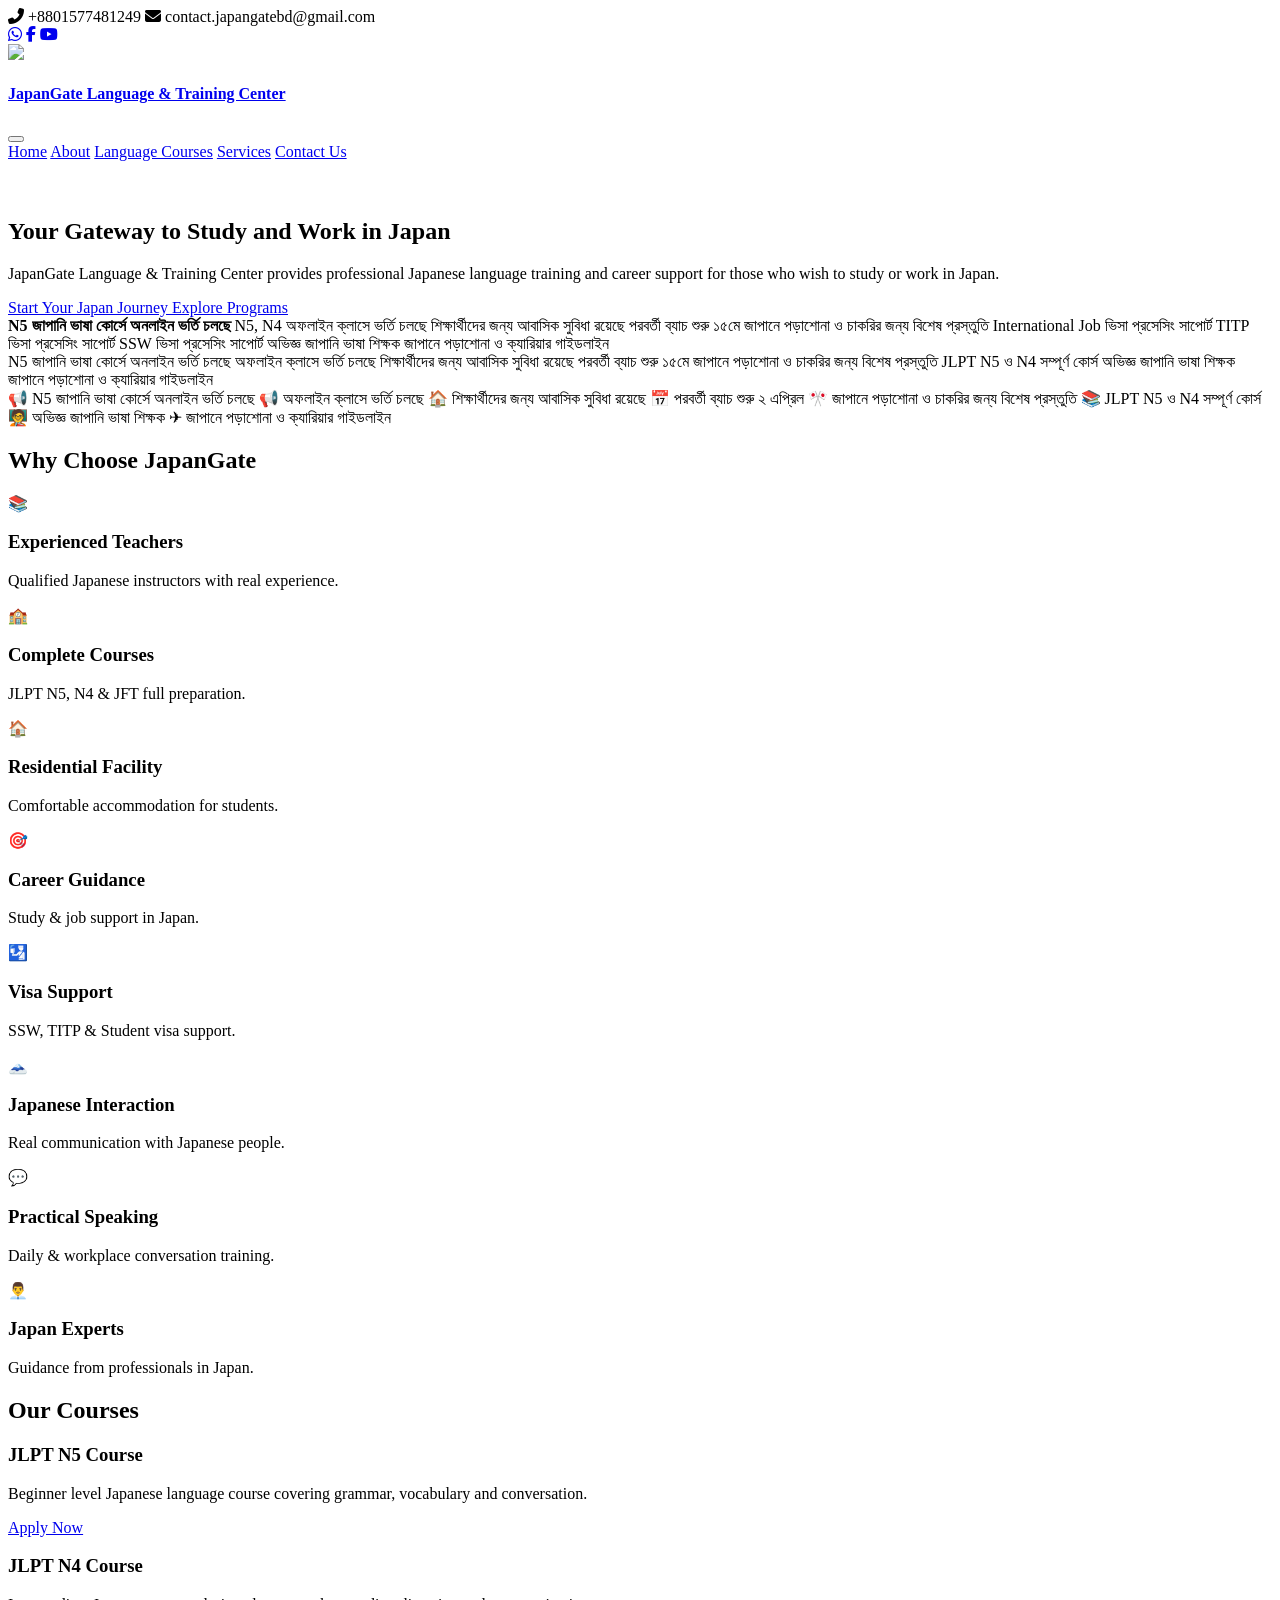
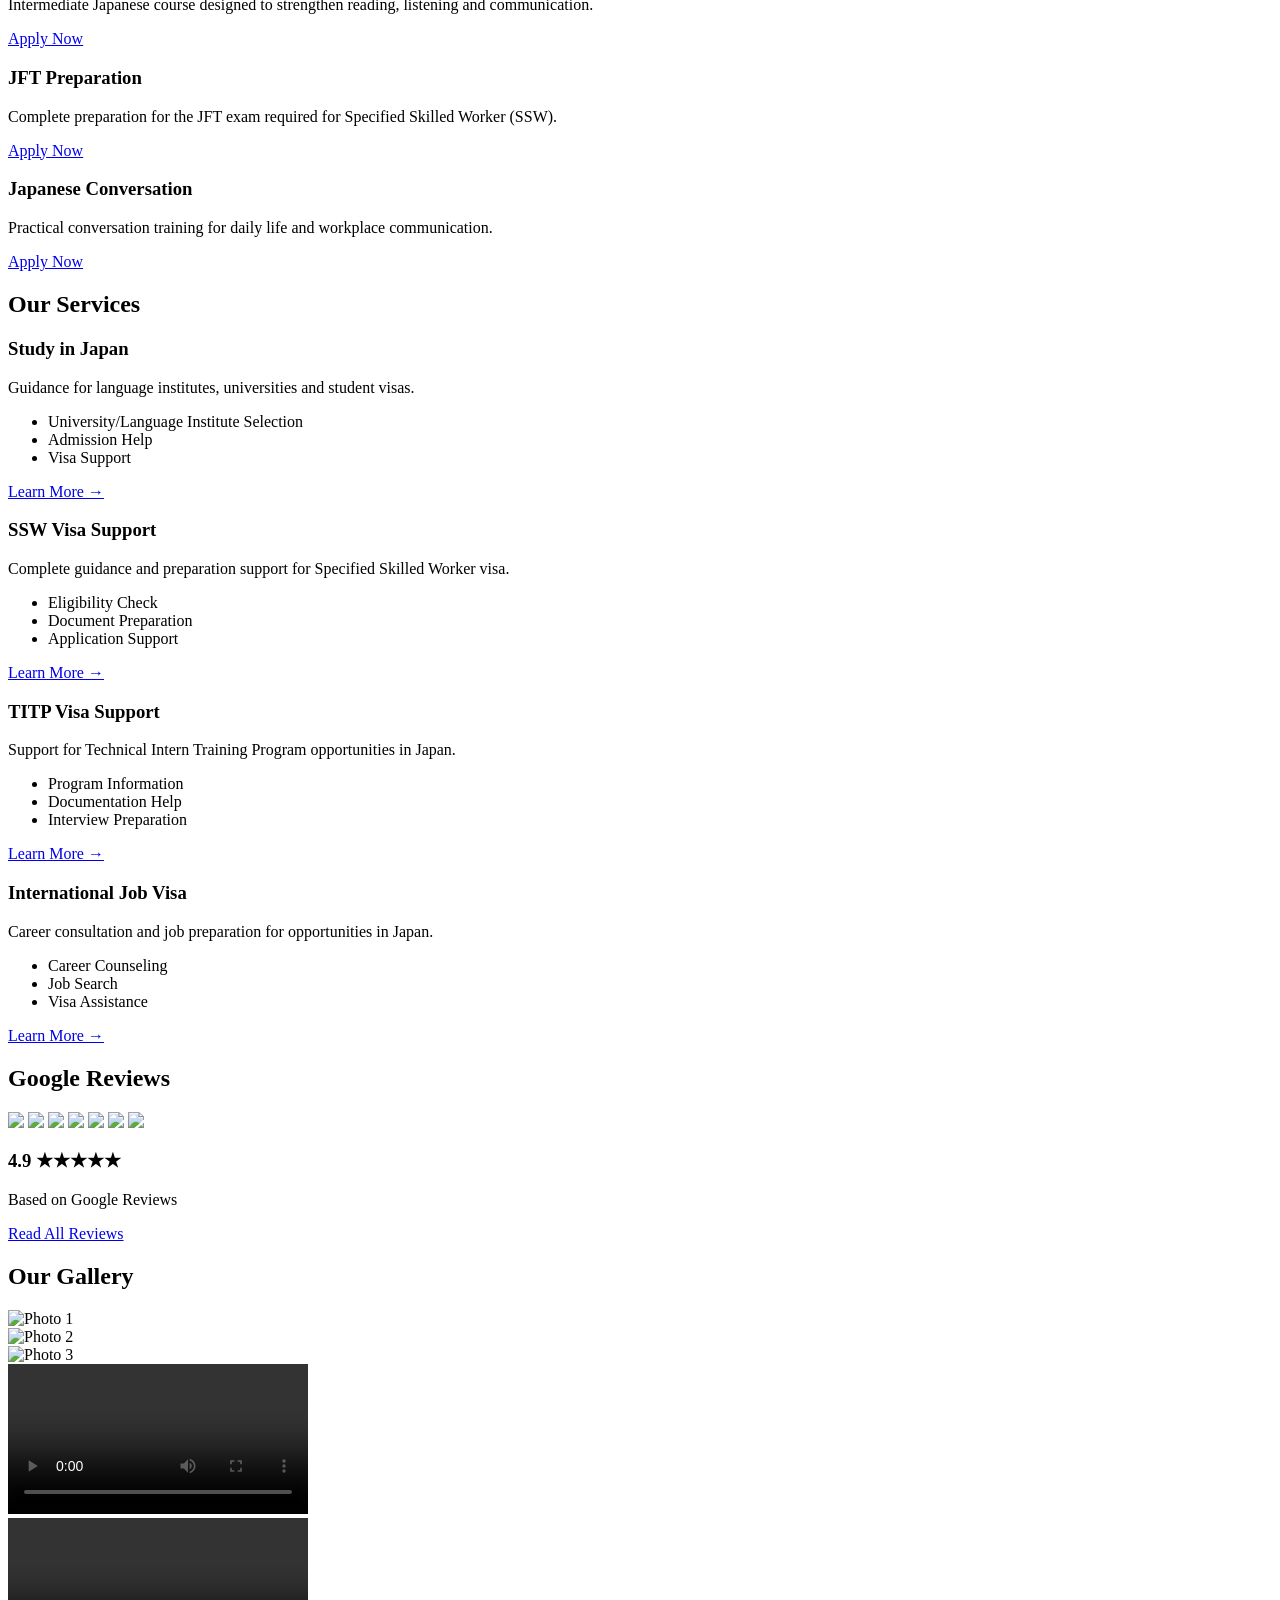
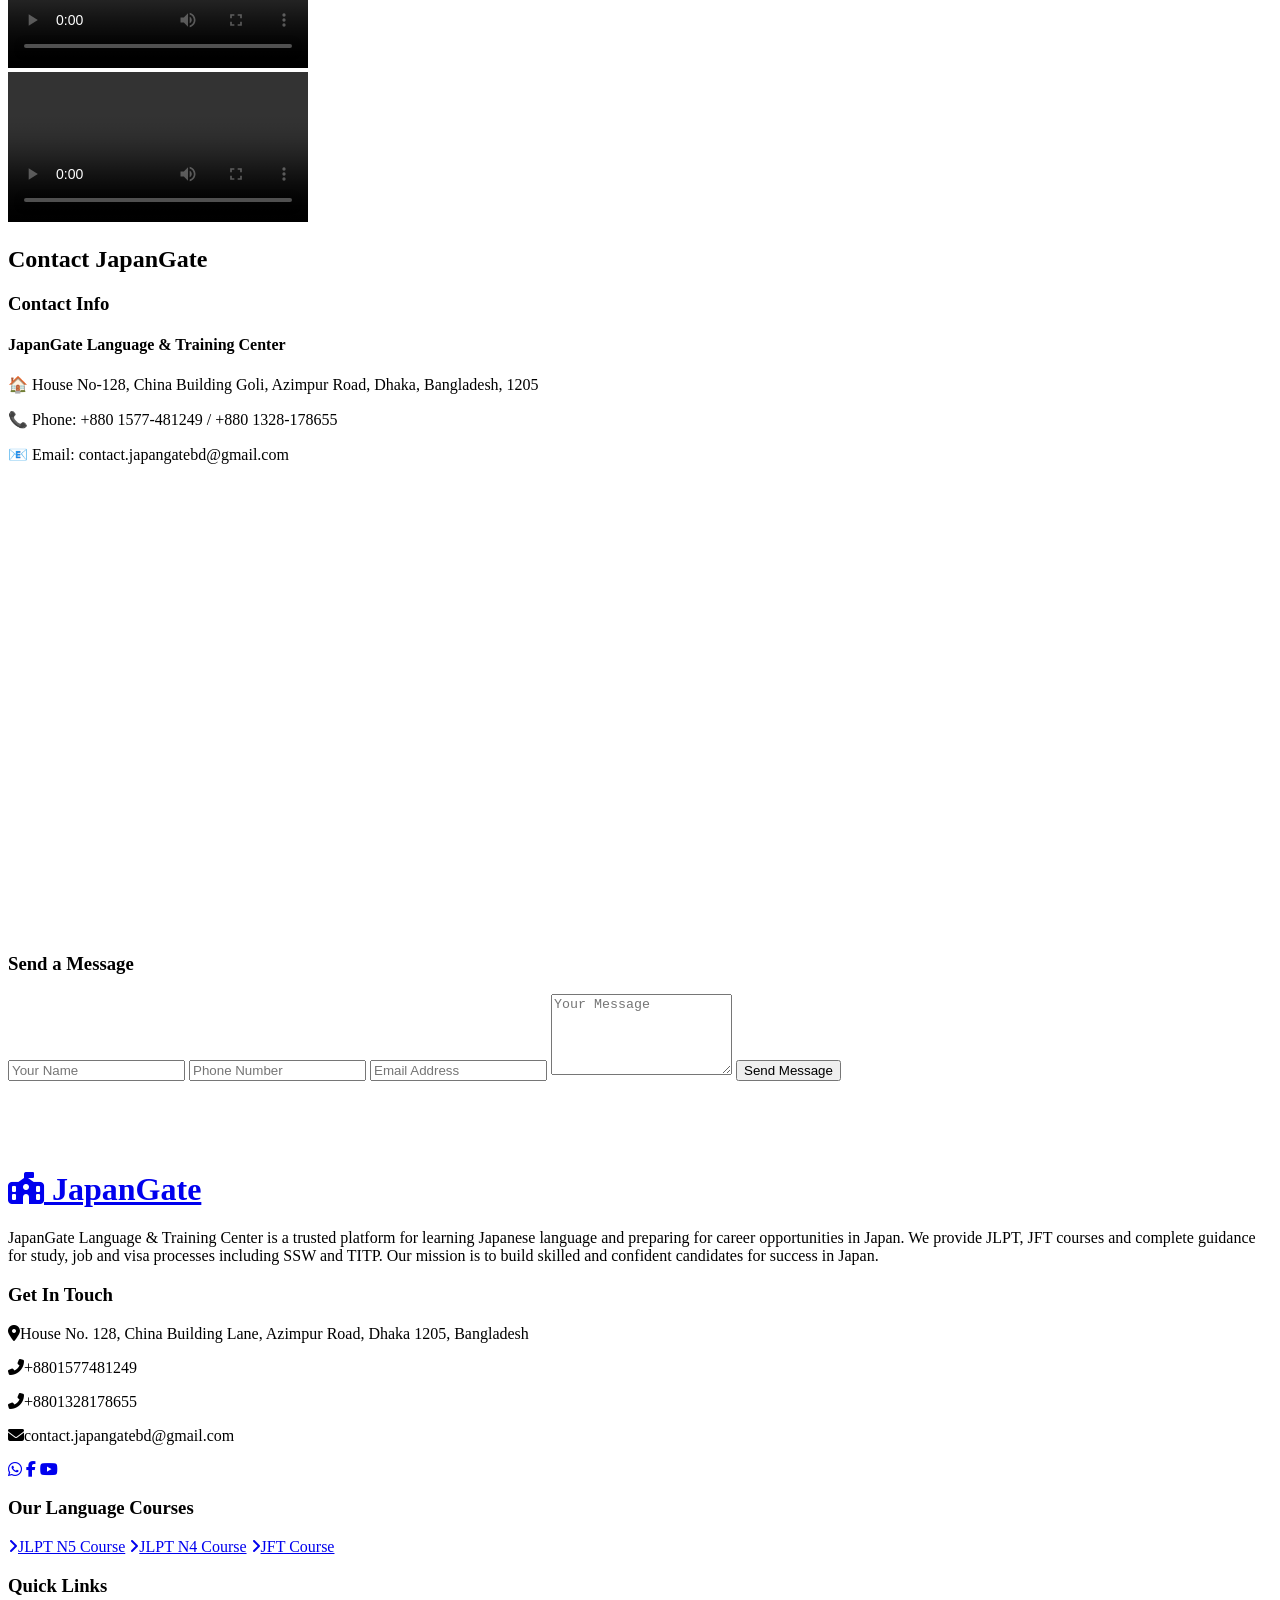
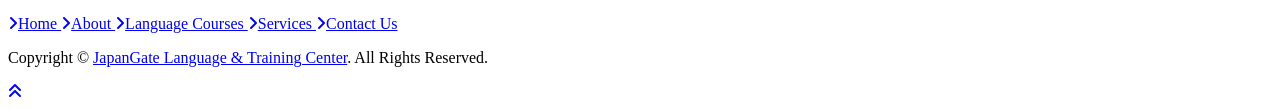
==== index.html @ 4cb5ce95 "Add files via upload" ====
<!DOCTYPE html>
<html lang="en">

<head>
    <meta charset="utf-8">
    <title>JapanGate Language & Training Center</title>
    <meta content="width=device-width, initial-scale=1.0" name="viewport">

    <!-- Favicon -->
    <link href="img/favicon.ico" rel="icon">

    <!-- Fonts -->
    <link href="https://fonts.googleapis.com/css2?family=Jost:wght@500;600;700&family=Open+Sans:wght@400;600&display=swap" rel="stylesheet">

    <!-- Font Awesome -->
    <link href="https://cdnjs.cloudflare.com/ajax/libs/font-awesome/6.5.1/css/all.min.css" rel="stylesheet">

    <!-- Bootstrap -->
    <link href="css/style.css" rel="stylesheet">
</head>

<body>

<!-- ================= TOPBAR ================= -->
<div class="container-fluid bg-dark">
    <div class="row py-2 px-lg-5 align-items-center">
        
        <!-- Left -->
        <div class="col-lg-6 text-center text-lg-left mb-2 mb-lg-0">
            <div class="d-inline-flex align-items-center text-white small flex-wrap">
                <span class="mr-3"><i class="fa fa-phone-alt"></i> +8801577481249</span>
                <span><i class="fa fa-envelope"></i> contact.japangatebd@gmail.com</span>
            </div>
        </div>

        <!-- Right -->
        <div class="col-lg-6 text-center text-lg-right">
            <div class="d-inline-flex align-items-center">
                <a class="text-white mx-2" href="https://wa.me/8801577481249"><i class="fab fa-whatsapp"></i></a>
                <a class="text-white mx-2" href="https://www.facebook.com/JapanGateLanguageAndTrainingCenter"><i class="fab fa-facebook-f"></i></a>
                <a class="text-white mx-2" href="https://www.youtube.com/@JapanGateLanguageTrainingCente"><i class="fab fa-youtube"></i></a>
            </div>
        </div>

    </div>
</div>

<!-- ================= NAVBAR ================= -->
<div class="container-fluid p-0">

    <nav class="navbar navbar-expand-lg navbar-dark px-lg-5"
    style="position:absolute; width:100%; z-index:1000; background:transparent;">

    <a href="#" class="navbar-brand d-flex align-items-center">
        <img src="img/JAPAN GATE .png" style="height:70px;">
        <h4 class="ml-2 text-white brand-text">JapanGate Language & Training Center</h4>
    </a>

    <button class="navbar-toggler" data-toggle="collapse" data-target="#navbarCollapse">
        <span class="navbar-toggler-icon"></span>
    </button>

    <div class="collapse navbar-collapse justify-content-between px-lg-3" id="navbarCollapse">
        <div class="navbar-nav mx-auto py-0">
            <a href="index.html" class="nav-item nav-link active">Home</a>
            <a href="about.html" class="nav-item nav-link">About</a>
            <a href="course.html" class="nav-item nav-link">Language Courses</a>
            <a href="services.html" class="nav-item nav-link">Services</a>
            <a href="contact.html" class="nav-item nav-link">Contact Us</a>
        </div>
    </div>

    </nav>


    <!-- HERO VIDEO -->
    <section class="hero-video">


  <!-- Video -->
    <video autoplay muted loop playsinline webkit-playsinline class="hero-bg-video">
    <source src="img/video.mp4" type="video/mp4">
    </video>

    <!-- Dark Overlay -->
    <div class="hero-overlay"></div>

    <!-- Text Content -->
    <div class="hero-content">

    <!-- <span class="hero-small">
    JAPANGATE LANGUAGE & TRAINING CENTER
    </span> -->

    <h1 class="hero-title">
    Your Gateway to Study and Work in Japan
    </h1>

    <p class="hero-text">
    JapanGate Language & Training Center provides professional Japanese 
    language training and career support for those who wish to study 
    or work in Japan.
    </p>

    

    <!-- <p class="hero-text">
    Our programs help candidates develop the language skills, cultural 
    understanding, and professional readiness needed to succeed in Japan.
    </p> -->

    <!-- <p class="hero-text">
    From language learning to job opportunities, JapanGate guides you 
    every step of the way.
    </p> -->

    <div class="hero-buttons">
</div>

    <a href="#contact" class="btn-hero-primary">
    Start Your Japan Journey
    </a>

    <a href="#service" class="btn-hero-outline">
    Explore Programs 
    </a>

    </div>

    </div>

     <!-- Announcement Bar -->
    <div class="announcement-bar">
    <div class="scroll-track"> 
    <div class="scroll-text">
        
        
    <span class="box c1"><b>N5 জাপানি ভাষা কোর্সে অনলাইন ভর্তি চলছে</b> </span>
    <span class="box c2"> N5, N4 অফলাইন ক্লাসে ভর্তি চলছে</span>
    <span class="box c3"> শিক্ষার্থীদের জন্য আবাসিক সুবিধা রয়েছে</span>
    <span class="box c4"> পরবর্তী ব্যাচ শুরু ১৫মে </span>
    <span class="box c1"> জাপানে পড়াশোনা ও চাকরির জন্য বিশেষ প্রস্তুতি</span>
    <span class="box c2"> International Job ভিসা প্রসেসিং সাপোর্ট  </span>
    <span class="box c3"> TITP ভিসা প্রসেসিং সাপোর্ট</span>
    <span class="box c4"> SSW ভিসা প্রসেসিং সাপোর্ট </span>
    <span class="box c1"> অভিজ্ঞ জাপানি ভাষা শিক্ষক</span>
    <span class="box c2"> জাপানে পড়াশোনা ও ক্যারিয়ার গাইডলাইন</span>

    </div>

        <!-- duplicate 1 -->
    <div class="scroll-text">

    <span class="box c1">N5 জাপানি ভাষা কোর্সে অনলাইন ভর্তি চলছে</span>
    <span class="box c2">অফলাইন ক্লাসে ভর্তি চলছে</span>
    <span class="box c3">শিক্ষার্থীদের জন্য আবাসিক সুবিধা রয়েছে</span>
    <span class="box c4"> পরবর্তী ব্যাচ শুরু ১৫মে </span>
    <span class="box c1">জাপানে পড়াশোনা ও চাকরির জন্য বিশেষ প্রস্তুতি</span>
    <span class="box c2">JLPT N5 ও N4 সম্পূর্ণ কোর্স</span>
    <span class="box c3">অভিজ্ঞ জাপানি ভাষা শিক্ষক</span>
    <span class="box c4">জাপানে পড়াশোনা ও ক্যারিয়ার গাইডলাইন</span>

    </div>

    <!-- duplicate 2 -->
    <div class="scroll-text">

    <span class="box c1">📢 N5 জাপানি ভাষা কোর্সে অনলাইন ভর্তি চলছে</span>
    <span class="box c2">📢 অফলাইন ক্লাসে ভর্তি চলছে</span>
    <span class="box c3">🏠 শিক্ষার্থীদের জন্য আবাসিক সুবিধা রয়েছে</span>
    <span class="box c4">📅 পরবর্তী ব্যাচ শুরু ২ এপ্রিল</span>
    <span class="box c1">🎌 জাপানে পড়াশোনা ও চাকরির জন্য বিশেষ প্রস্তুতি</span>
    <span class="box c2">📚 JLPT N5 ও N4 সম্পূর্ণ কোর্স</span>
    <span class="box c3">🧑‍🏫 অভিজ্ঞ জাপানি ভাষা শিক্ষক</span>
    <span class="box c4">✈ জাপানে পড়াশোনা ও ক্যারিয়ার গাইডলাইন</span>
    </div>

    </div>
    </div>
    </section>


    
<!-- HERO VIDEO -->

<!-- WHY CHOOSE US -->
<section class="why-section">
    <div class="container-custom">
        <h2 class="section-title">
        <span class="title-light">Why Choose</span>
        <span class="title-brand">JapanGate</span>
        </h2>

        <div class="why-grid">
            <div class="why-card">
  <div class="why-icon">📚</div>
  <h3>Experienced Teachers</h3>
  <p>Qualified Japanese instructors with real experience.</p>
</div>

<div class="why-card">
  <div class="why-icon">🏫</div>
  <h3>Complete Courses</h3>
  <p>JLPT N5, N4 & JFT full preparation.</p>
</div>

<div class="why-card">
  <div class="why-icon">🏠</div>
  <h3>Residential Facility</h3>
  <p>Comfortable accommodation for students.</p>
</div>

<div class="why-card">
  <div class="why-icon">🎯</div>
  <h3>Career Guidance</h3>
  <p>Study & job support in Japan.</p>
</div>

<div class="why-card">
  <div class="why-icon">🛂</div>
  <h3>Visa Support</h3>
  <p>SSW, TITP & Student visa support.</p>
</div>

<div class="why-card">
  <div class="why-icon">🗻</div>
  <h3>Japanese Interaction</h3>
  <p>Real communication with Japanese people.</p>
</div>

<div class="why-card">
  <div class="why-icon">💬</div>
  <h3>Practical Speaking</h3>
  <p>Daily & workplace conversation training.</p>
</div>

<div class="why-card">
  <div class="why-icon">👨‍💼</div>
  <h3>Japan Experts</h3>
  <p>Guidance from professionals in Japan.</p>
</div>
<!-- 
        <div class="why-card">

        <div class="why-head orange">
        <h3>📚1. Experienced Teachers</h3>
        </div>
        <div class="why-body">
        <p>Qualified Japanese language instructors with practical teaching experience.</p>
        </div>
        </div>


        <div class="why-card">
        <div class="why-head green">
        <h3>2. Complete JLPT & JFT Courses</h3>
        </div>
        <div class="why-body">
        <p>Structured preparation for JLPT N5, N4 & JFT with grammar, reading and listening.</p>
        </div>
        </div>


        <div class="why-card">
        <div class="why-head purple">
        <h3>3. Residential Facility</h3>
        </div>
        <div class="why-body">
        <p>Comfortable accommodation available for students coming from outside.</p>
        </div>
        </div>


        <div class="why-card">
        <div class="why-head sky">
        <h3>4. Japan Career Guidance</h3>
        </div>
        <div class="why-body">
        <p>Special preparation for study and job opportunities in Japan.</p>
        </div>
        </div>


        <div class="why-card">
        <div class="why-head purple">
        <h3>5. Visa Preparation</h3>
        </div>
        <div class="why-body">
        <p>Support for SSW, TITP and International Job opportunities.</p>
        </div>
        </div>



        <div class="why-card">
        <div class="why-head sky">
        <h3>6. Direct Interaction with Japanese</h3>
        </div>
        <div class="why-body">
        <p>Students get opportunities to communicate directly with Japanese people and gain practical understanding of Japanese culture and communication style.</p>
        </div>
        </div>


        <div class="why-card">
        <div class="why-head orange">
        <h3>7. Practical Japanese Communication</h3>
        </div>
        <div class="why-body">
        <p>Students practice real-life Japanese conversation used in daily life, workplace communication and interviews.</p>
        </div>
        </div>


        <div class="why-card">
        <div class="why-head green">
        <h3>8. Support from Japan-Based Professionals</h3>
        </div>
        <div class="why-body">
        <p>Guidance from professionals living and working in Japan about culture, work environment and career opportunities.</p>
        </div> -->
        </div>

    </div>
</section>
    



 
<!-- <section class="course-section">
    <div class="container-custom"> 
        <h2 class="section-title">
        <span class="title-light">Our</span>
        <span class="title-brand">Courses</span>
        </h2>

        <div class="course-grid">

        <div class="course-card">
        <h3>JLPT N5 Course</h3>
        <p>Beginner level Japanese language course covering grammar, vocabulary and conversation.</p>
        </div>

        <div class="course-card">
        <h3>JLPT N4 Course</h3>
        <p>Intermediate Japanese course designed to strengthen reading, listening and communication.</p>
        </div>

        <div class="course-card">
        <h3>JFT Preparation</h3>
        <p>Complete preparation for the JFT exam required for Specified Skilled Worker (SSW).</p>
        </div>

        <div class="course-card">
        <h3>Japanese Conversation</h3>
        <p>Practical conversation training for daily life and workplace communication.</p>
        </div>
        </div>
    </div>
</section> 
 -->


<section class="course-sectionsss">
  <div class="container-custom"> 
    <h2 class="section-title">
        <span class="title-light">Our</span>
        <span class="title-brand">Courses</span>
        </h2>

    <div class="course-gridsss">

      <div class="course-cardsss">
        <div class="course-imgsss" style="background-image:url('img/n5.jpg');"></div>
        <div class="course-contentsss">
          <h3>JLPT N5 Course</h3>
          <p>Beginner level Japanese language course covering grammar, vocabulary and conversation.</p>
          <a href="#contact" class="apply-btnsss">Apply Now</a>
        </div>
      </div>

      <div class="course-cardsss">
        <div class="course-imgsss" style="background-image:url('img/n4.jpg');"></div>
        <div class="course-contentsss">
          <h3>JLPT N4 Course</h3>
          <p>Intermediate Japanese course designed to strengthen reading, listening and communication.</p>
          <a href="#contact" class="apply-btnsss">Apply Now</a>
        </div>
      </div>

      <div class="course-cardsss">
        <div class="course-imgsss" style="background-image:url('img/jft.jpg');"></div>
        <div class="course-contentsss">
          <h3>JFT Preparation</h3>
          <p>Complete preparation for the JFT exam required for Specified Skilled Worker (SSW).</p>
          <a href="#contact" class="apply-btnsss">Apply Now</a>
        </div>
      </div>

      <div class="course-cardsss">
        <div class="course-imgsss" style="background-image:url('img/conv.png');"></div>
        <div class="course-contentsss">
          <h3>Japanese Conversation</h3>
          <p>Practical conversation training for daily life and workplace communication.</p>
          <a href="#contact" class="apply-btnsss">Apply Now</a>
        </div>
      </div>

    </div>
  </div>
</section>






<!-- OUR SERVICES -->
<section id="service" class="service-sectionsss">
  <div class="container-custom">

    <h2 class="section-title">
        <span class="title-light">Our</span>
        <span class="title-brand">Services</span>
        </h2>

      <div class="service-gridsss">
        <div class="service-cardsss">
        <div class="service-imgsss" style="background-image:url('img/student-visas_resized.PNG');"></div>
        <div class="service-contentsss">
          <h3>Study in Japan</h3>
          <p>Guidance for language institutes, universities and student visas.</p>

          <ul>
            <li>University/Language Institute Selection</li>
            <li>Admission Help</li>
            <li>Visa Support</li>
          </ul>

          <a href="services.html#student-v"  class="service-btnsss">Learn More →</a>
        </div>
      </div>

      <!-- Card 1 -->
      <div class="service-cardsss">
        <div class="service-imgsss" style="background-image:url('img/ssw_resized.png');"></div>
        <div class="service-contentsss">
          <h3>SSW Visa Support</h3>
          <p>Complete guidance and preparation support for Specified Skilled Worker visa.</p>

          <ul>
            <li>Eligibility Check</li>
            <li>Document Preparation</li>
            <li>Application Support</li>
          </ul>

          <a href="services.html#ssw-v" class="service-btnsss">Learn More →</a>
        </div>
      </div>

      <!-- Card 2 -->
      <div class="service-cardsss">
        <div class="service-imgsss" style="background-image:url('img/titp_resized.png');"></div>
        <div class="service-contentsss">
          <h3>TITP Visa Support</h3>
          <p>Support for Technical Intern Training Program opportunities in Japan.</p>

          <ul>
            <li>Program Information</li>
            <li>Documentation Help</li>
            <li>Interview Preparation</li>
          </ul>

          <a href="services.html#titp-v" class="service-btnsss">Learn More →</a>
        </div>
      </div>


        <!-- Card 3 -->
      <div class="service-cardsss">
        <div class="service-imgsss" style="background-image:url('img/int_resized.png');"></div>
        <div class="service-contentsss">
          <h3>International Job Visa</h3>
          <p>Career consultation and job preparation for opportunities in Japan.</p>

          <ul>
            <li>Career Counseling</li>
            <li>Job Search</li>
            <li>Visa Assistance</li>
          </ul>

          <a href="services.html#int-v" class="service-btnsss">Learn More →</a>
        </div>
      </div>

      <!-- Card 4 -->
      

    </div>

  </div>
</section>



<section class="review-section">
    <div class="container-custom">
        <h2 class="section-title">
        <span class="title-light">Google</span>
        <span class="title-brand">Reviews</span>
        </h2>

        <div class="review-container">

        <img src="img/4.png" class="google-logo">
        <img src="img/5.png" class="google-logo">
        <img src="img/6.png" class="google-logo">
        <img src="img/7.png" class="google-logo">
        <img src="img/1.png" class="google-logo">
        <img src="img/2.png" class="google-logo">
        <img src="img/3.png" class="google-logo">
        </div>
        <h3>4.9 ★★★★★</h3>
        <p>Based on Google Reviews</p>
        <a href="https://www.google.com/search?sca_esv=4799fd25ae80ee67&rlz=1C1OLVV_jaJP1162JP1162&sxsrf=ANbL-n5VEDRv7pJnUgtw6s7IXLcXRwIHSA:1773581913790&si=AL3DRZEsmMGCryMMFSHJ3StBhOdZ2-6yYkXd_doETEE1OR-qOcRM3vvJHpBbXBAAL-GerPifcau7QE009e4_NLNiFtyhaZeMH51jGxHBw0FmtNweme2b9Aa4iW4lLvh_xW4ihaDfjWQJMI1zwTAEIxj-ykz5M55PrlNMV7xOpWdihkLvWPctjN8%3D&q=JapanGate+Language+%26+Training+Center+Reviews&sa=X&ved=2ahUKEwi19c2_g6KTAxWQ0DQHHZ9NNQwQ0bkNegQIRBAH&biw=2133&bih=1012&dpr=0.9" target="_blank" class="review-btn">
        Read All Reviews
        </a>

    </div>
</section>  

<!-- Review


-- GALLERY SECTION -->
<section class="gallery-section">
    <div class="container-custom">
            <h2 class="section-title">
            <span class="title-light">Our</span>
            <span class="title-brand">Gallery</span>
            </h2>

            <div class="gallery-grid">

                <!-- Photo 1 -->
                <div class="gallery-item">
                    <img src="img/i1.jpg" alt="Photo 1">
                </div>

                <!-- Photo 2 -->
                <div class="gallery-item">
                    <img src="img/i2.jpg" alt="Photo 2">
                </div>

                <!-- Photo 3 -->
                <div class="gallery-item">
                    <img src="img/i3.png" alt="Photo 3">
                </div>

                <!-- Video 1 -->
                <div class="gallery-item">
                    <video controls>
                        <source src="img/v1.mp4" type="video/mp4">
                    </video>
                </div>

                <!-- Video 2 -->
                <div class="gallery-item">
                    <video controls>
                        <source src="img/v2.mp4" type="video/mp4">
                    </video>
                </div>

                <!-- Video 3 -->
                <div class="gallery-item">
                    <video controls>
                        <source src="img/v3.mp4" type="video/mp4">
                    </video>
                </div>
            </div>
    </div>
</section>


<!-- ================= CONTACT SECTION ================= -->
<section id="contact" class="contact-section">
    <div class="container-custom">
        <!-- <div class="container"> -->
            <h2 class="section-title">
            <span class="title-light">Contact</span>
            <span class="title-brand">JapanGate</span>
            </h2>

            <div class="contact-wrapper">

            <!-- CONTACT INFO -->
            <div class="contact-info">
                <h3>Contact Info</h3>
                <p><h4>JapanGate Language & Training Center</h4></p>
                <p>🏠 House No-128, China Building Goli, Azimpur Road, Dhaka, Bangladesh, 1205</p>
                <p>📞 Phone: +880 1577-481249 / +880 1328-178655</p>
                <p>📧 Email: contact.japangatebd@gmail.com</p>

                <!-- Google Map Embed -->
                <div class="map">
                <iframe 
                    src="https://www.google.com/maps/embed?pb=!1m18!1m12!1m3!1d4318.442005931339!2d90.38171591154286!3d23.72586967859826!2m3!1f0!2f0!3f0!3m2!1i1024!2i768!4f13.1!3m3!1m2!1s0x3755b98a9dcd38b9%3A0x77a7eae216a292d5!2sJapanGate%20Language%20%26%20Training%20Center!5e1!3m2!1sja!2sus!4v1774007798246!5m2!1sja!2sus" width="600" height="450" style="border:0;" allowfullscreen="" loading="lazy" referrerpolicy="no-referrer-when-downgrade"></iframe>
                </iframe>
                </div>
            </div>

            <!-- CONTACT FORM -->
            <div class="contact-form">
                <h3>Send a Message</h3>
                <form action="https://formspree.io/f/mknvlrwy" method="POST">
                <input type="text" name="name" placeholder="Your Name" required>
                <input type="text" name="phone" placeholder="Phone Number" required>
                <input type="email" name="_replyto" placeholder="Email Address" required>
                <textarea name="message" placeholder="Your Message" rows="5" required></textarea>
                <button type="submit">Send Message</button>
                </form>
            </div>

            </div>
    <!-- </div> -->
  
  </div>
</section>



    <!-- Footer Start -->
    <div class="container-fluid position-relative overlay-top bg-dark text-white-50 py-5" style="margin-top: 90px;">
        <div class="container mt-5 pt-5">
            <div class="row">
                <div class="col-md-6 mb-5">
                    <a href="index.html" class="navbar-brand">
                        <h1 class="mt-n2 text-uppercase text-white"><i class="fa-solid fa-school-flag"></i>  JapanGate </h1>
                    </a>
                    <p class="m-0">JapanGate Language & Training Center is a trusted platform for learning Japanese language and preparing for career opportunities in Japan. We provide JLPT, JFT courses and complete guidance for study, job and visa processes including SSW and TITP. Our mission is to build skilled and confident candidates for success in Japan.</p>
                </div>
            </div>
            <div class="row">
                <div class="col-md-4 mb-5">
                    <h3 class="text-white mb-4">Get In Touch</h3>
                    <p><i class="fa fa-map-marker-alt mr-2"></i>House No. 128, China Building Lane, Azimpur Road, Dhaka 1205, Bangladesh</p>
                    <p><i class="fa fa-phone-alt mr-2"></i>+8801577481249</p>
                    <p><i class="fa fa-phone-alt mr-2"></i>+8801328178655</p>

                    <p><i class="fa fa-envelope mr-2"></i>contact.japangatebd@gmail.com</p>
                    <div class="d-flex justify-content-start mt-4">
                        <!-- WhatsApp -->
                    
                <a class="text-white mx-2" href="https://wa.me/8801577481249"><i class="fab fa-whatsapp"></i></a>
                <a class="text-white mx-2" href="https://www.facebook.com/JapanGateLanguageAndTrainingCenter"><i class="fab fa-facebook-f"></i></a>
                <a class="text-white mx-2" href="https://www.youtube.com/@JapanGateLanguageTrainingCente"><i class="fab fa-youtube"></i></a>

                    </div>
                </div>
                <div class="col-md-4 mb-5">
                    <h3 class="text-white mb-4">Our Language Courses</h3>
                    <div class="d-flex flex-column justify-content-start">
                        <a class="text-white-50 mb-2" href="course.html#five"><i class="fa fa-angle-right mr-2"></i>JLPT N5 Course</a>
                        <a class="text-white-50 mb-2" href="course.html#four"><i class="fa fa-angle-right mr-2"></i>JLPT N4 Course</a>
                        <a class="text-white-50 mb-2" href="course.html#jft"><i class="fa fa-angle-right mr-2"></i>JFT Course</a>
                    </div>
                </div>
                <div class="col-md-4 mb-5">
                    <h3 class="text-white mb-4">Quick Links</h3>
                    <div class="d-flex flex-column justify-content-start">

                        <a class="text-white-50 mb-2" href="index.html">
                            <i class="fa fa-angle-right mr-2"></i>Home
                        </a>

                        <a class="text-white-50 mb-2" href="about.html">
                            <i class="fa fa-angle-right mr-2"></i>About
                        </a>

                        <a class="text-white-50 mb-2" href="course.html">
                            <i class="fa fa-angle-right mr-2"></i>Language Courses
                        </a>

                        <a class="text-white-50 mb-2" href="services.html">
                            <i class="fa fa-angle-right mr-2"></i>Services
                        </a>

                        <a class="text-white-50" href="contact.html">
                            <i class="fa fa-angle-right mr-2"></i>Contact Us
                        </a>

                    </div>
                </div>
            </div>
        </div>
    </div>
    <div class="container-fluid bg-dark text-white-50 border-top py-4" style="border-color: rgba(256, 256, 256, .1) !important;">
        <div class="container">
            <div class="row">
                <div class="col-md-6 text-center text-md-left mb-3 mb-md-0">
                    <p class="m-0">Copyright &copy; <a class="text-white" href="#">JapanGate Language & Training Center</a>. All Rights Reserved.
                    </p>
                </div>
            </div>
        </div>
    </div>
    <!-- Footer End -->


    <!-- Back to Top -->
    <a href="#" class="btn btn-lg btn-primary rounded-0 btn-lg-square back-to-top"><i class="fa fa-angle-double-up"></i></a>


    <!-- JavaScript Libraries -->
    <script src="https://code.jquery.com/jquery-3.4.1.min.js"></script>
    <script src="https://stackpath.bootstrapcdn.com/bootstrap/4.4.1/js/bootstrap.bundle.min.js"></script>
    <script src="lib/easing/easing.min.js"></script>
    <script src="lib/waypoints/waypoints.min.js"></script>
    <script src="lib/counterup/counterup.min.js"></script>
    <script src="lib/owlcarousel/owl.carousel.min.js"></script>

    <!-- Template Javascript -->
    <script src="js/main.js"></script>
<!-- </body>

</html> -->
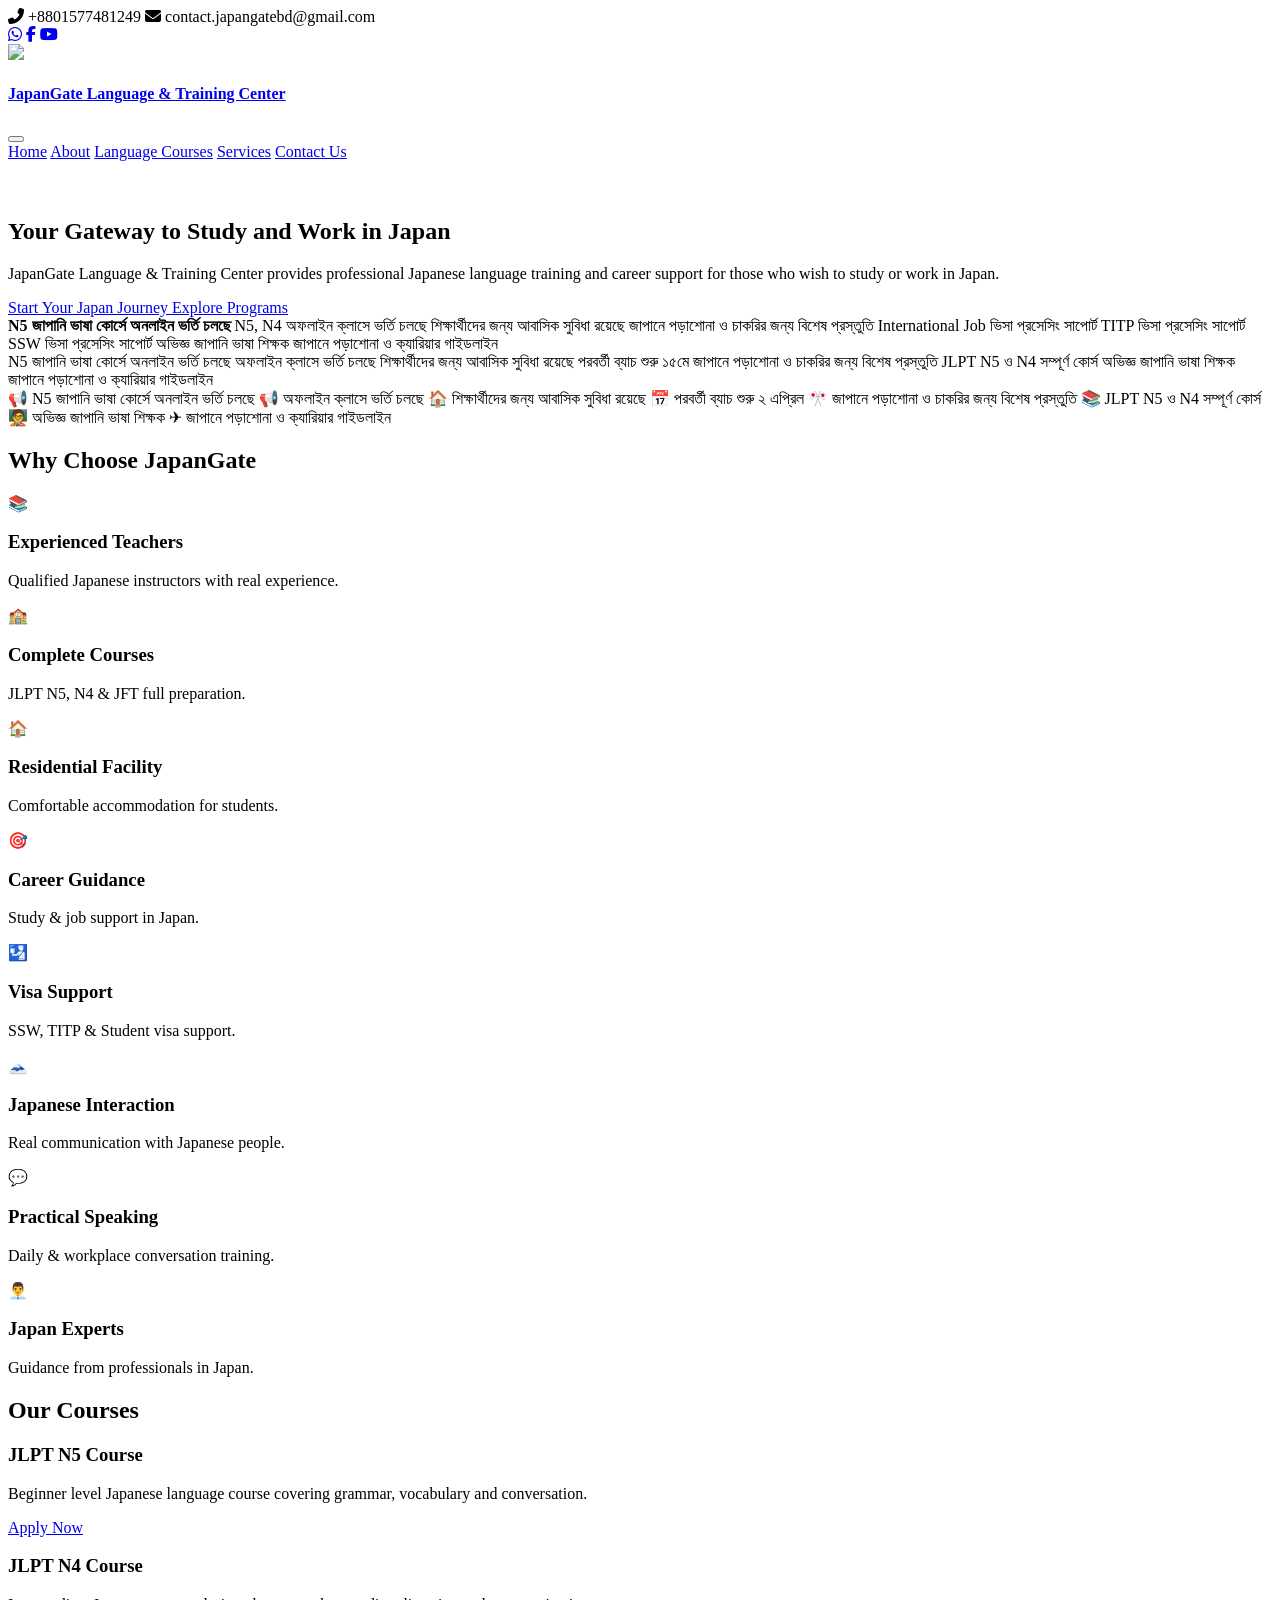
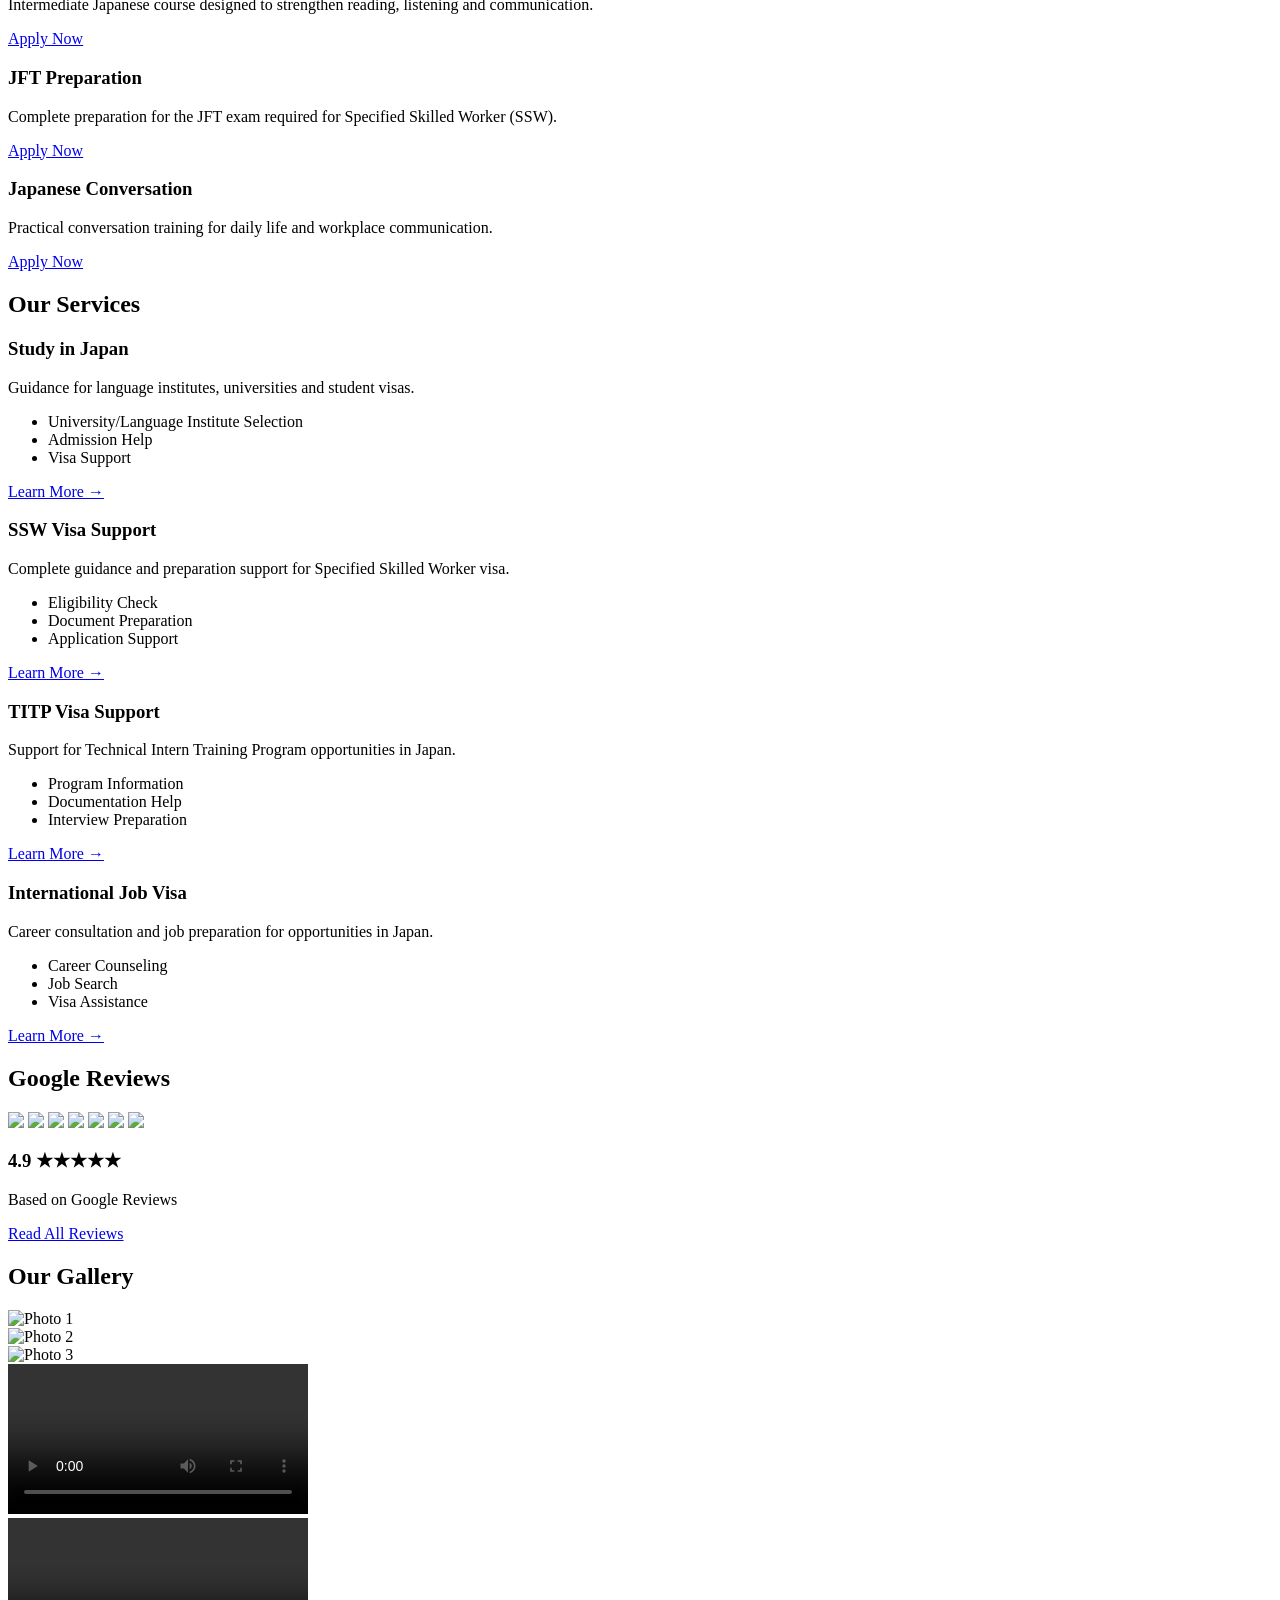
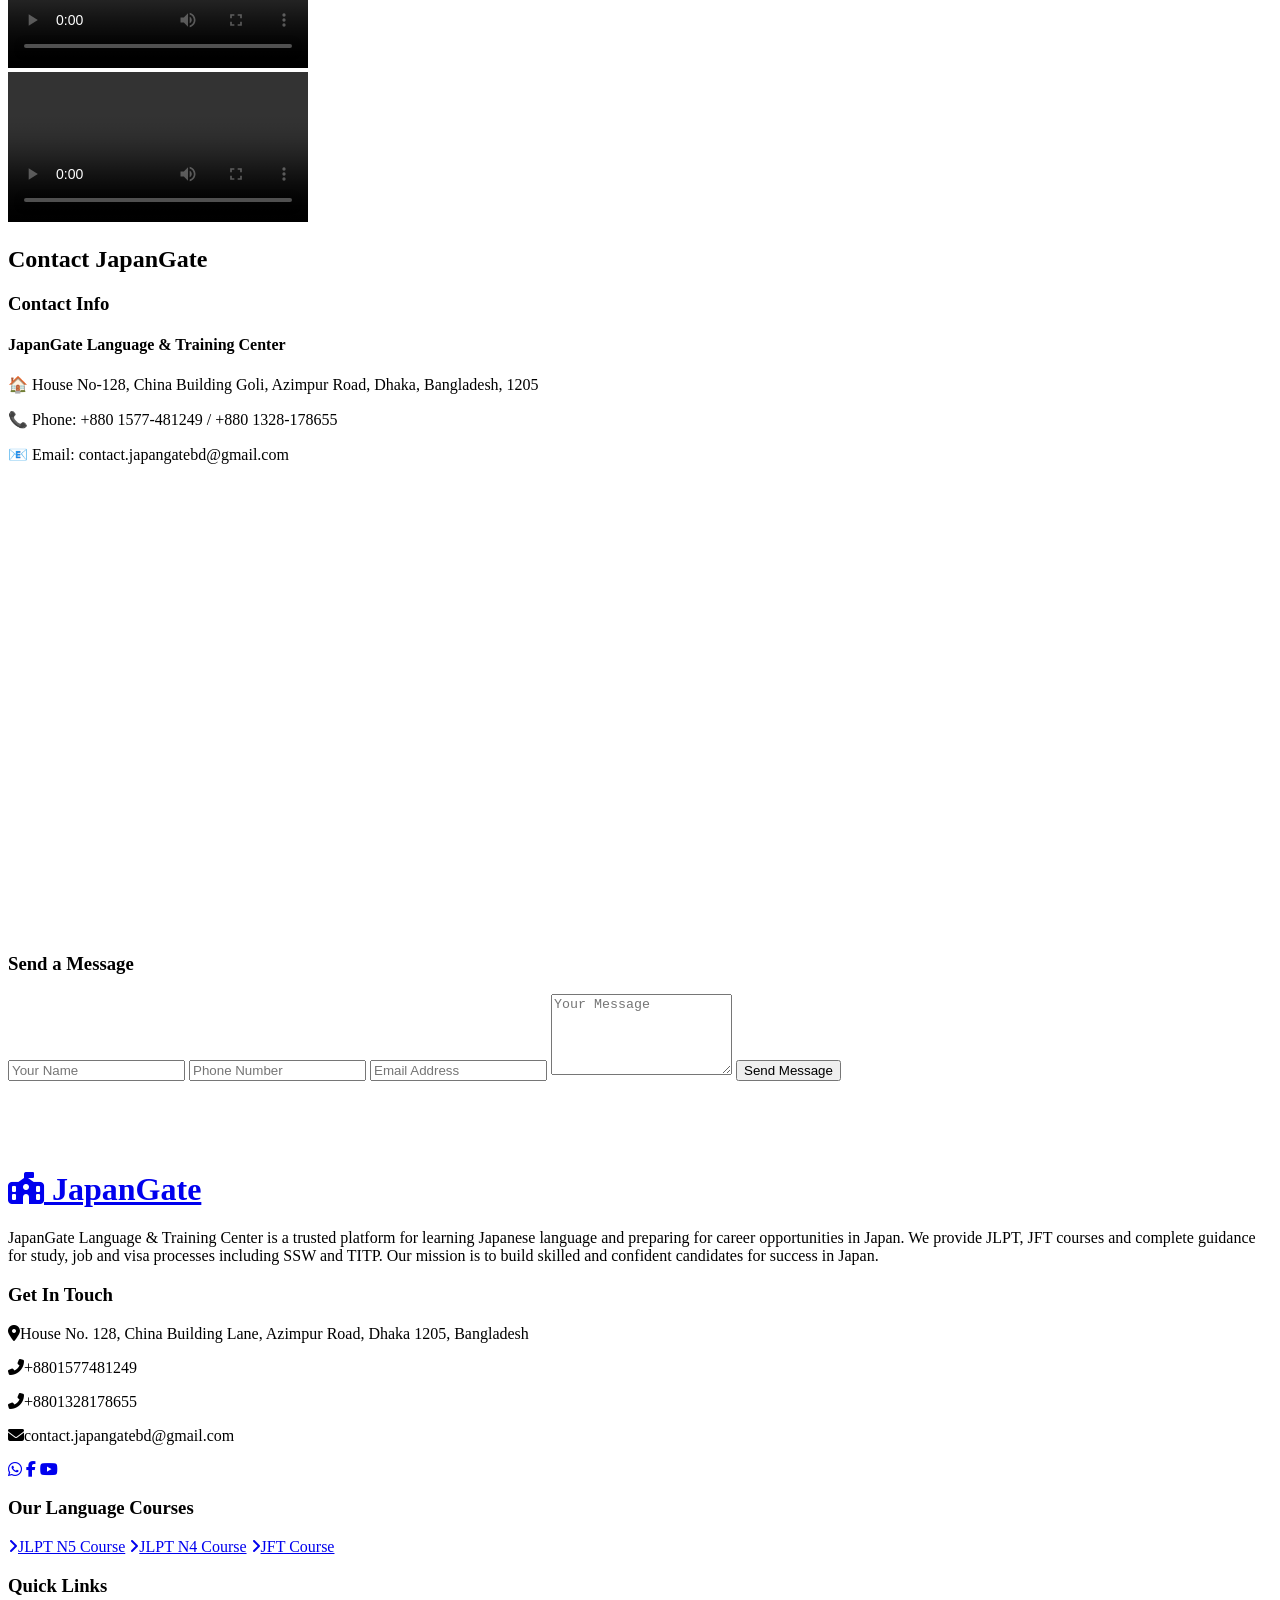
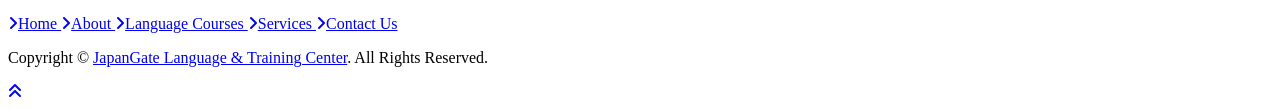
==== commit 3b1b9e01: "Remove next batch admission date" ====
--- a/index.html
+++ b/index.html
@@ -138,7 +138,6 @@
     <span class="box c1"><b>N5 জাপানি ভাষা কোর্সে অনলাইন ভর্তি চলছে</b> </span>
     <span class="box c2"> N5, N4 অফলাইন ক্লাসে ভর্তি চলছে</span>
     <span class="box c3"> শিক্ষার্থীদের জন্য আবাসিক সুবিধা রয়েছে</span>
-    <span class="box c4"> পরবর্তী ব্যাচ শুরু ১৫মে </span>
     <span class="box c1"> জাপানে পড়াশোনা ও চাকরির জন্য বিশেষ প্রস্তুতি</span>
     <span class="box c2"> International Job ভিসা প্রসেসিং সাপোর্ট  </span>
     <span class="box c3"> TITP ভিসা প্রসেসিং সাপোর্ট</span>
@@ -724,4 +723,4 @@
     <script src="js/main.js"></script>
 <!-- </body>
 
-</html> -->+</html> -->
